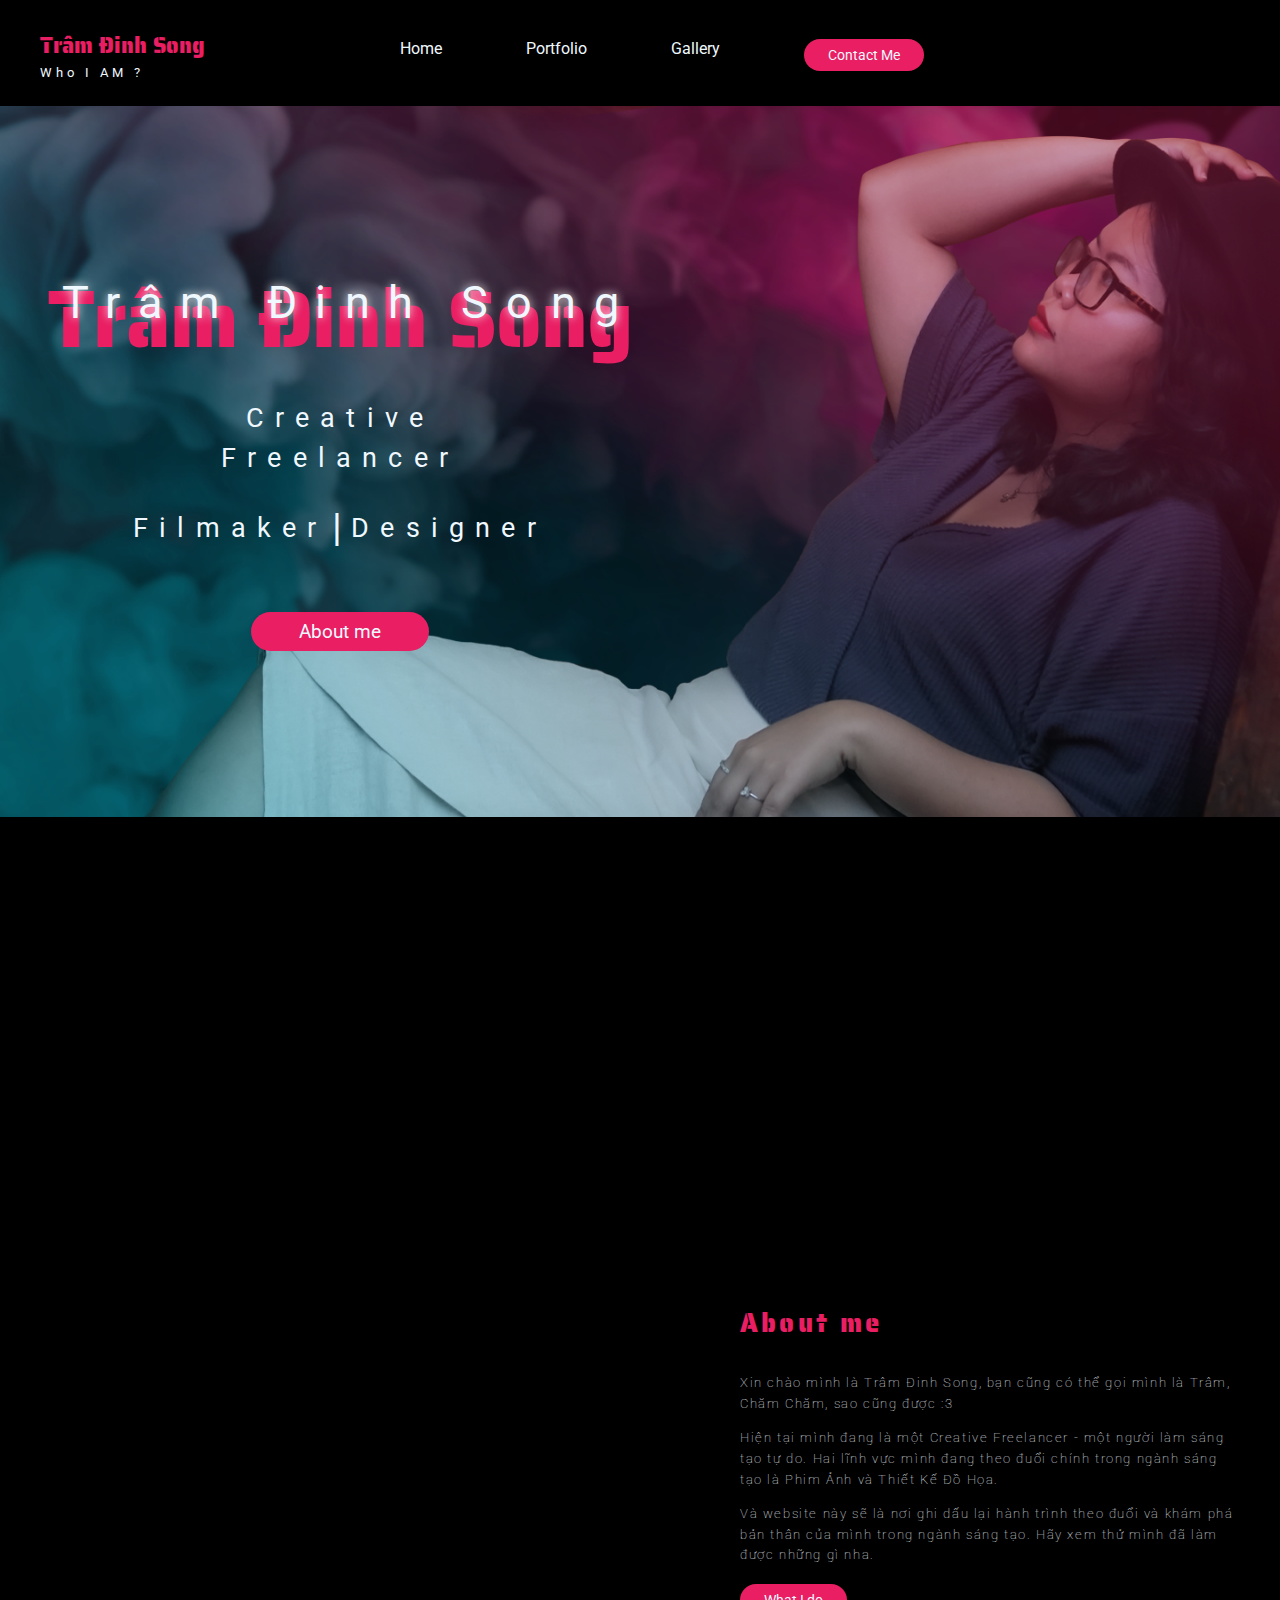
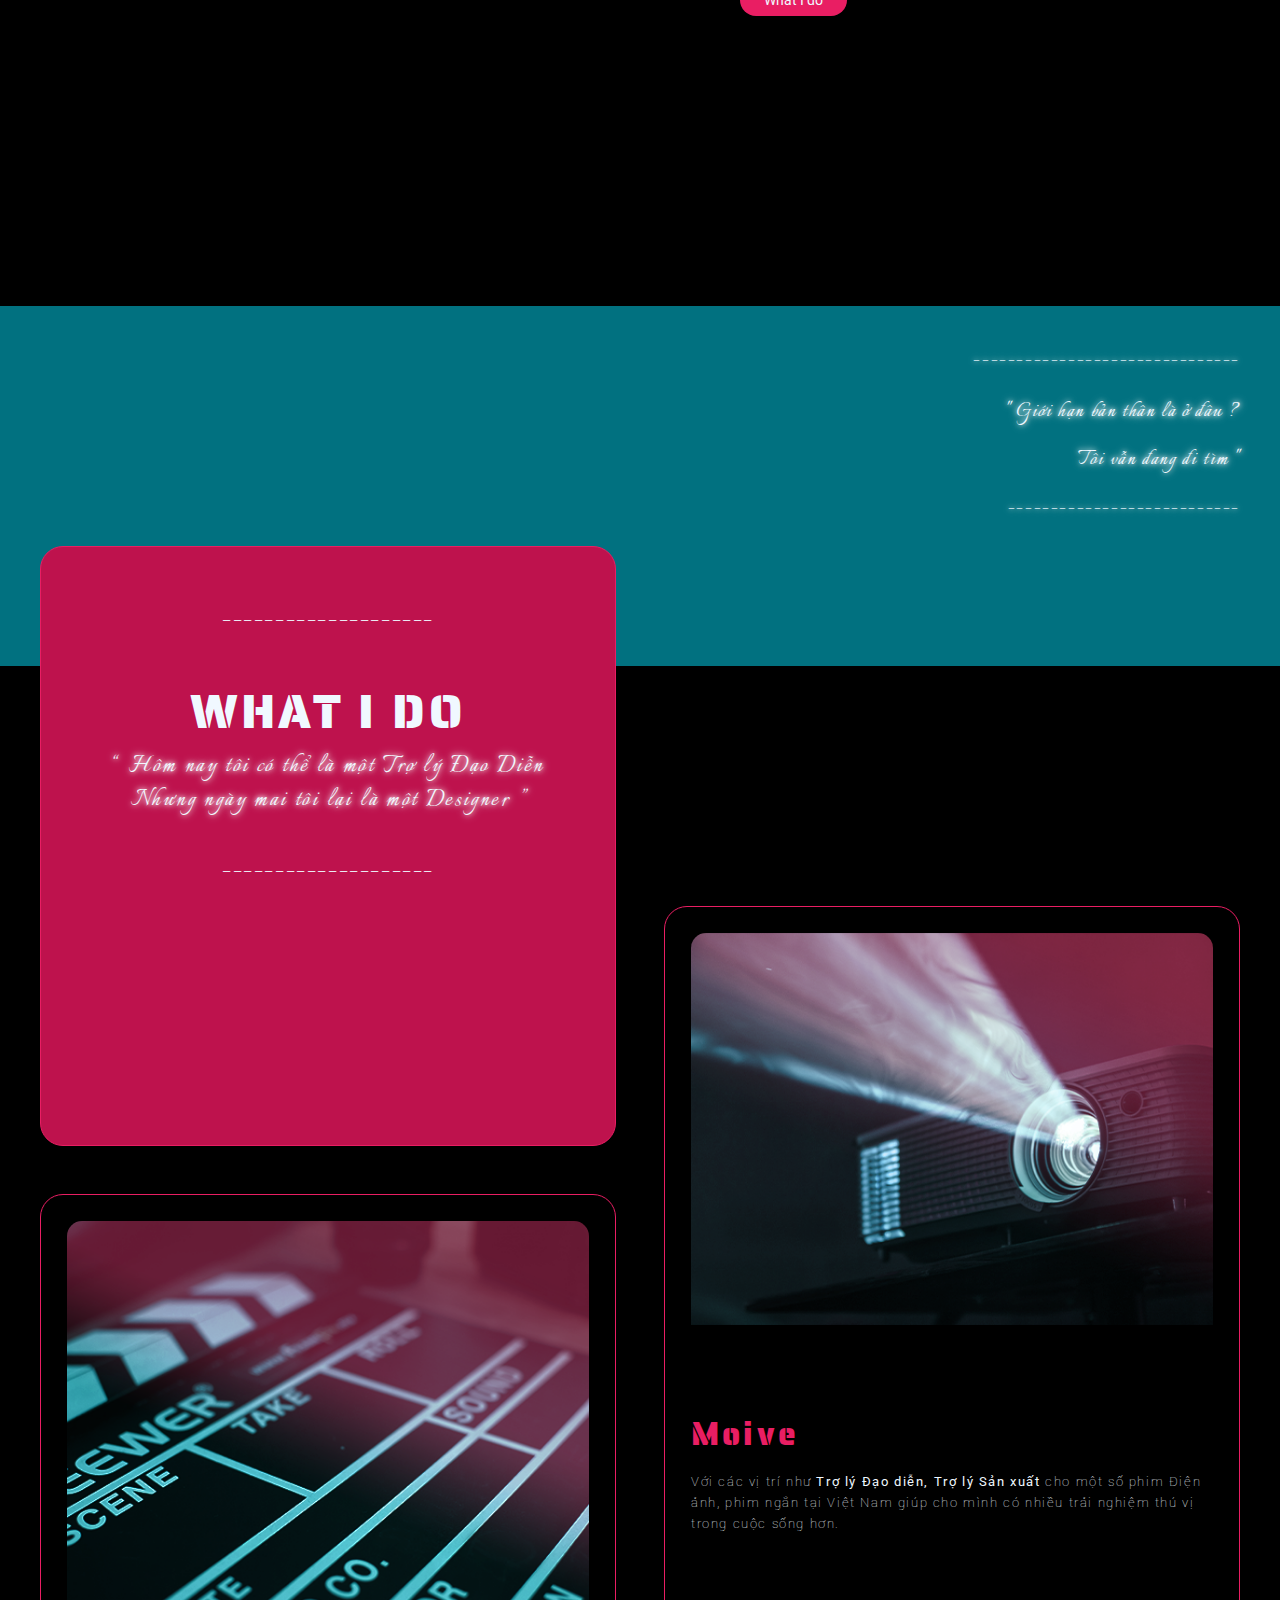
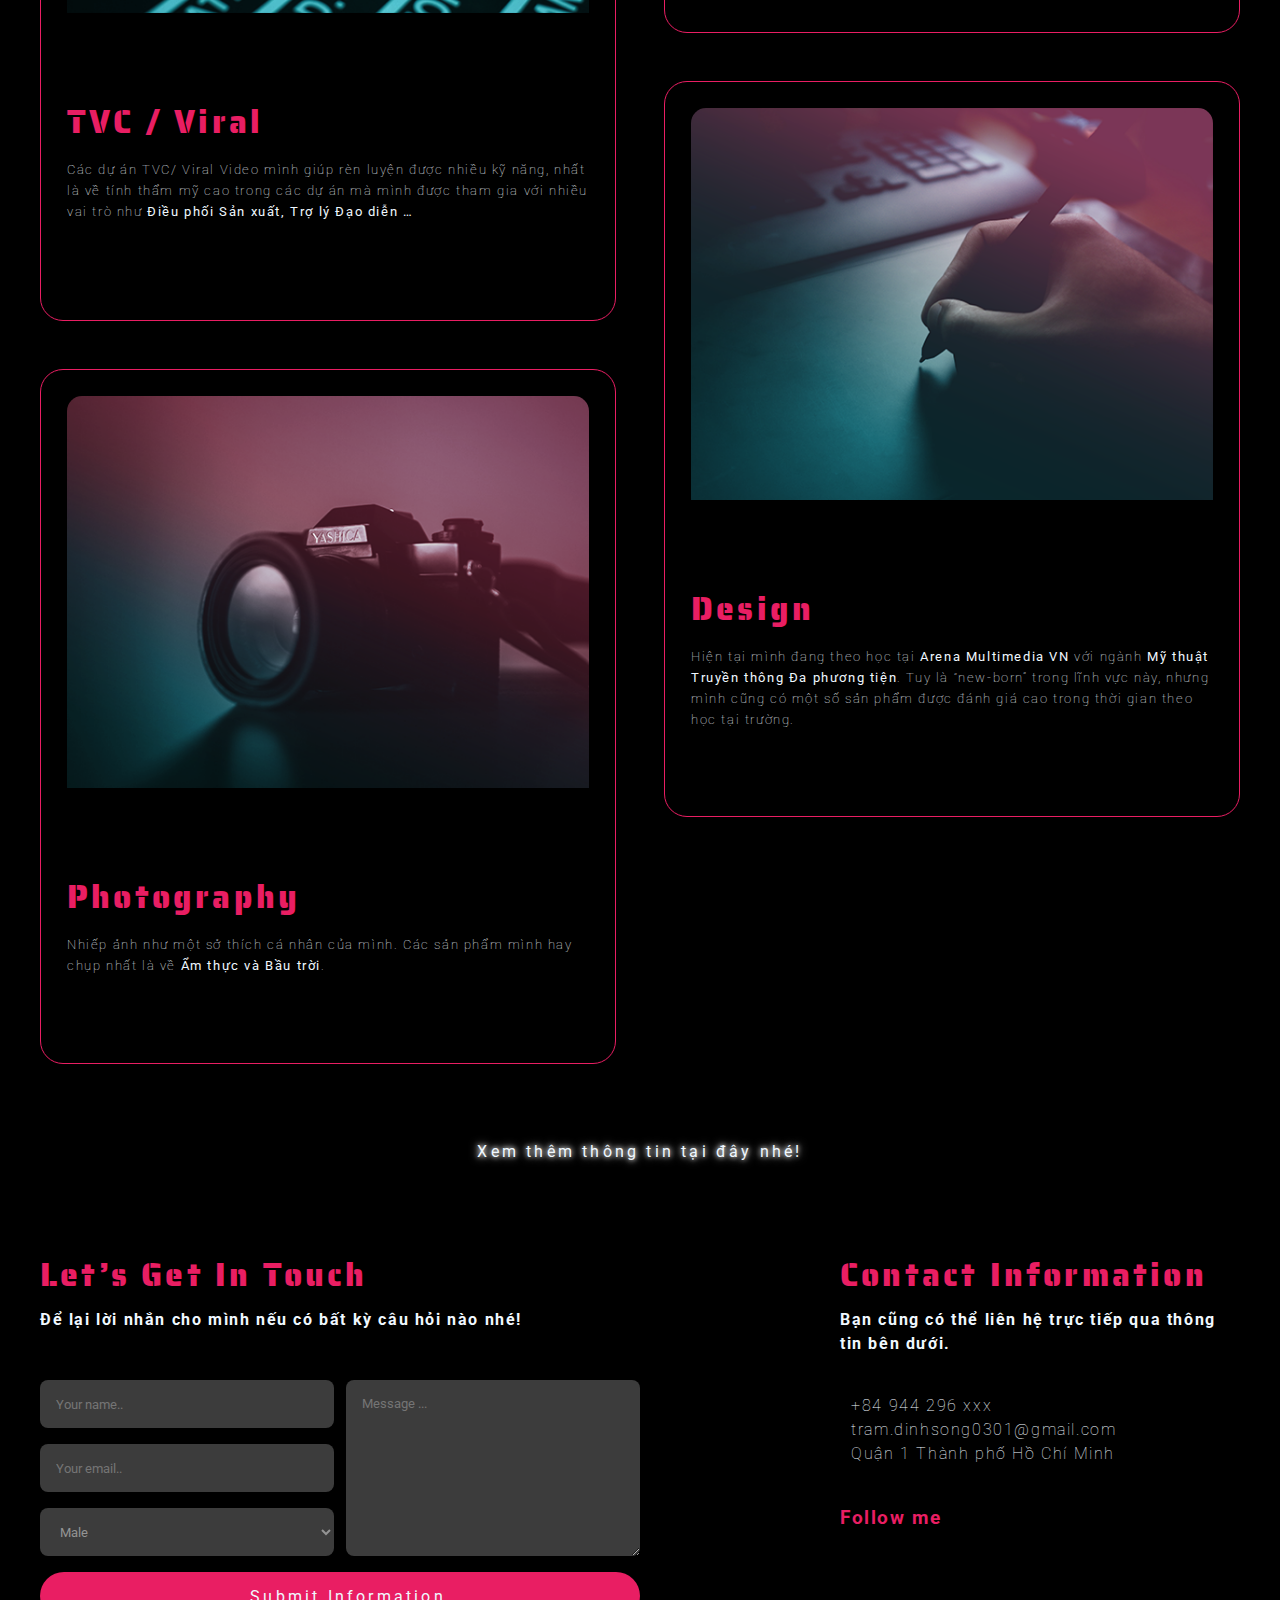
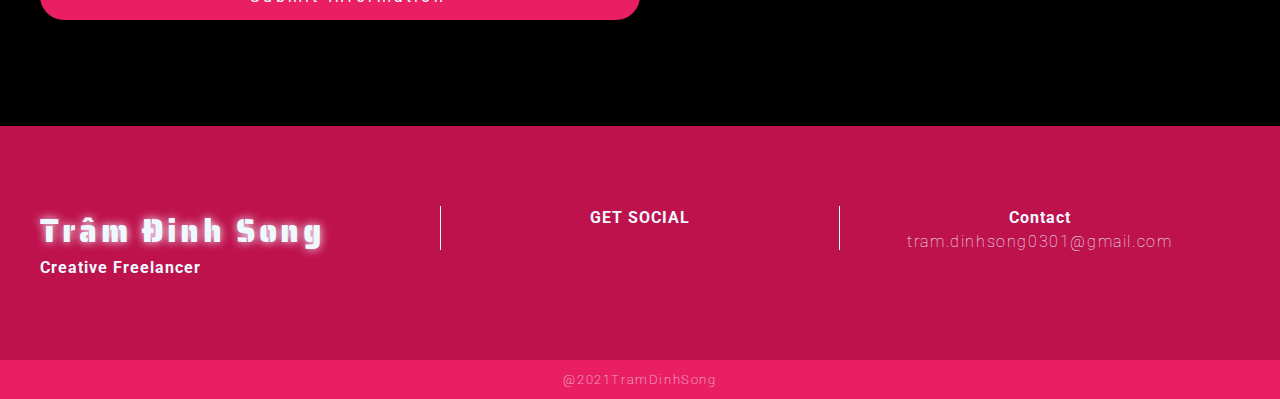
==== index.html @ 4d0afd75 "Add files via upload" ====
<!doctype html>
<html>
<head>
<meta charset="UTF-8">
<title>TDS Trang Chu</title>
</head>
	<meta name="viewport" content="width=device-width, initial-scale=1.0">
	<link rel="stylesheet" href="css/grid.css">
	<link rel="stylesheet" href="css/style.css">

<body>
	<div class="wrapper">
		
		<header class="py-4">
			<div class="container">
				<div class="row mt-2 mb-2">
					
					<div class="col-3 col-sm-6">
						<div class="logo">
							<a href="index.html">
								<span>Trâm Đinh Song</span>
								<p style="font-family:Roboto;">Who I AM ?</p>
							</a>
						</div>
					</div>
					<div class="col-7 col-sm-6 align-s-center text-sm-right">
				
						<nav class="menu" id="myNav">
							<a href="index.html"> Home</a>
							<a href="portfolio.html"> Portfolio</a>
							<a href="gallery.html"> Gallery</a>
							<a class="menu-btn btn-primary" href="#contact">Contact Me</a>
							<span class="close" onClick="closeNav()"><ion-icon name="chevron-up-outline"></ion-icon></span>
						</nav>
							<span class="nav-mobile align-s-star" onClick="openNav()"><ion-icon name="menu-outline"></ion-icon></span>
					</div>
					
					
					<div class="col-2 display-sm-none align-s-center">
						<div class="right-menu text-right text-sm-center">
							<a href="https://www.facebook.com/tramdinhsong/"><ion-icon name="logo-facebook"></ion-icon></a>
							<a href="#"><ion-icon name="logo-instagram"></ion-icon></a>
							<a href="#"><ion-icon name="logo-youtube"></ion-icon></a>
						</div>	
					</div>

					</div>
				</div> 
		</header>
		
		<main>
			<section class="banner">
				<div class="container">
					<div class="row">
						<div class="col-6">
							<div class="banner-title">
							<div class="row justify-center">
								<h1>Trâm Đinh Song</h1>
								<p>Trâm Đinh Song</p>
							</div>
							</div>
							<div class="banner-content mt-8">
								<div class="row justify-center">
								<a href="#">Creative<br>Freelancer</a>
								</div>
								<div class="row justify-center">
									<a href="#">Filmaker</a>&nbsp;<span> | </span> <a href="#">Designer</a>
								</div>
							</div>
							
									<div class="banner-btn">
									<a href="#about" class="btn-outline">About me</a>
									</div>
							
						</div>
						
				</div>
				</div>
			</section>
			
			<section class="about" id="about">
				
				<div class="container">
					<div class="row vh-100 align-center">
						<div class="col-7">
							<div class="avata">
								<img src="images/avata.png" alt="">
						
							</div>
						</div>
						<div class="col-5 align-s-center">
							<div class="about-content">
		
								<h1>
								About me
								</h1>
							
								<p>Xin chào mình là Trâm Đinh Song, bạn cũng có thể gọi mình là Trâm, Chăm Chăm, sao cũng được :3 </p>
								<p>
									Hiện tại mình đang là một Creative Freelancer - một người làm sáng tạo tự do. Hai lĩnh vực mình đang theo đuổi chính trong ngành sáng tạo là Phim Ảnh và Thiết Kế Đồ Họa. </p>
								<p>Và website này sẽ là nơi ghi dấu lại hành trình theo đuổi và khám phá bản thân của mình trong ngành sáng tạo. Hãy xem thử mình đã làm được những gì nha. </p>
							</div>
							<div class="about-btn mt-6">							
								<a href="#whatido" class="btn btn-primary">What I do</a>
							</div>

						</div>
					</div>
				</div>
				

			</section>
			

			
			<section class="process">
				<div class="process-banner bg-secondary display-sm-none">
					<div class="container">	
						
						<div class="process-text align-s-center" id="whatido">
						
						<p>
							<span>-------------------------------</span>
							<br>
							" Giới hạn bản thân là ở đâu ?<br>
							Tôi vẫn đang đi tìm "
							<br>
							<span>---------------------------</span>
						</p>
							
							
						</div>
					</div>
				</div>
				
				<div class="process-content display-sm-none">
					<div class="container">
						<div class="row">
<!--		Cot trai				-->
							<div class="col-6">
								<div class="row mr-6 mt-60">
									<div class="col-12">
										<div class="content-title1">
													
											<p>--------------------</p>
													
											<h1>WHAT I DO</h1>
											
												<span>
														“ Hôm nay tôi có thể là một Trợ lý Đạo Diễn
													<br>
														Nhưng ngày mai tôi lại là một Designer ”
												</span>
											<p>--------------------</p>
															
											
													
												</div>
											
										<div class="content-card">
											<div class="content-img">
												<img src="images/process-tvc.png" alt="">
											</div>
												<div class="content-title mt-20 mb-18">
													<h1>TVC / Viral</h1>
													<p>Các dự án TVC/ Viral Video mình giúp rèn luyện được nhiều kỹ năng, nhất là về tính thẩm mỹ cao trong các dự án mà mình được tham gia với nhiều vai trò như<span style="font-weight: bolder"> Điều phối Sản xuất, Trợ lý Đạo diễn …</span></p>
												</div>
											</div>
									
											<div class="content-card">
											<div class="content-img">
												<img src="images/process-photo.png" alt="">
											</div>
												<div class="content-title mt-20 mb-15">
													<h1>Photography</h1>
												<p>Nhiếp ảnh như một sở thích cá nhân của mình. Các sản phẩm mình hay chụp nhất là về<span style="font-weight: bolder"> Ẩm thực và Bầu trời</span>.</p>
												</div>
											</div>
										</div>
									</div>
								</div>
<!--cot phai-->
							<div class="col-6">
								<div class="row mt-150 ml-6">
									<div class="col-12">
											
										<div class="content-card">
											<div class="content-img">
												<img src="images/process-movie.png" alt="">
											</div>
												<div class="content-title mt-20 mb-18">
													<h1>Moive</h1>
													<p>Với các vị trí như <span style="font-weight: bolder">Trợ lý Đạo diễn, Trợ lý Sản xuất</span> cho một số phim Điện ảnh, phim ngắn tại Việt Nam giúp cho mình có nhiều trải nghiệm thú vị trong cuộc sống hơn.</p>
												</div>
											</div>
									
											<div class="content-card">
											<div class="content-img">
												<img src="images/process-design.png" alt="">
											</div>
												<div class="content-title mt-20 mb-15">
													<h1>Design</h1>
													<p>Hiện tại mình đang theo học tại <span style="font-weight: bolder">Arena Multimedia VN</span> với ngành<span style="font-weight: bolder"> Mỹ thuật Truyền thông Đa phương tiện</span>. Tuy là “new-born” trong lĩnh vực này, nhưng mình cũng có một số sản phẩm được đánh giá cao trong thời gian theo học tại trường.</p>
												</div>
											</div>
										</div>
									</div>
								</div>	
							
						<div class="col-12">
							<div class="process-footer">
				<center>
				<a href="portfolio.html">
					<ion-icon name="chevron-forward-outline"></ion-icon><ion-icon name="chevron-forward-outline"></ion-icon><ion-icon name="chevron-forward-outline"></ion-icon>  Xem thêm thông tin tại đây nhé! <ion-icon name="chevron-back-outline"></ion-icon><ion-icon name="chevron-back-outline"></ion-icon><ion-icon name="chevron-back-outline"></ion-icon> 
				</a>
				</center>
				</div>	
						</div>

							</div>
						</div>
					</div>
				
<!--			Process Mobile	-->
				
				<div class="process-banner bg-secondary display-sm-block display-none">
					<div class="container">	
						
						<div class="process-text" id="whatido">
						
						<p>
							------------------------------------
							</p>
						<p>
							" Giới hạn bản thân là ở đâu ?<br>
							Tôi vẫn đang đi tìm "
						</p>

							<p>
							---------------------------
						</p>
							
							
						</div>
					</div>
				</div>
				
				<div class="process-content display-sm-block display-none">
					<div class="container">
						<div class="row">

							
								<div class="row mt-60">
									<div class="col-12">
										<div class="content-title1">
													
											<p>-------------</p>
													
											<h1>WHAT I DO</h1>
											<br>
												<span>
														“Hôm nay tôi có thể là một Trợ lý Đạo Diễn
													<br>
														Nhưng ngày mai lại là một Designer”
												</span>
											
											<p>-------------</p>
															
											
													
												</div>
										
										<div class="content-card">
											<div class="content-img">
												<img src="images/process-movie.png" alt="">
											</div>
												<div class="content-title mt-20 mb-18">
													<h1>Moive</h1>
													<p>Với các vị trí như <span style="font-weight: bolder">Trợ lý Đạo diễn, Trợ lý Sản xuất</span> cho một số phim Điện ảnh, phim ngắn tại Việt Nam giúp cho mình có nhiều trải nghiệm thú vị trong cuộc sống hơn.</p>
												</div>
											</div>	
										
										<div class="content-card">
											<div class="content-img">
												<img src="images/process-tvc.png" alt="">
											</div>
												<div class="content-title mt-20 mb-18">
													<h1>TVC / Viral</h1>
													<p>Các dự án TVC/ Viral Video mình giúp rèn luyện được nhiều kỹ năng, nhất là về tính thẩm mỹ cao trong các dự án mà mình được tham gia với nhiều vai trò như<span style="font-weight: bolder"> Điều phối Sản xuất, Trợ lý Đạo diễn …</span></p>
												</div>
											</div>
										
											<div class="content-card">
											<div class="content-img">
												<img src="images/process-design.png" alt="">
											</div>
												<div class="content-title mt-20 mb-15">
													<h1>Design</h1>
													<p>Hiện tại mình đang theo học tại <span style="font-weight: bolder">Arena Multimedia VN</span> với ngành<span style="font-weight: bolder"> Mỹ thuật Truyền thông Đa phương tiện</span>. Tuy là “new-born” trong lĩnh vực này, nhưng mình cũng có một số sản phẩm được đánh giá cao trong thời gian theo học tại trường.</p>
												</div>
											</div>
											<div class="content-card">
											<div class="content-img">
												<img src="images/process-photo.png" alt="">
											</div>
												<div class="content-title mt-20 mb-15">
													<h1>Photography</h1>
												<p>Nhiếp ảnh như một sở thích cá nhân của mình. Các sản phẩm mình hay chụp nhất là về<span style="font-weight: bolder"> Ẩm thực và Bầu trời</span>.</p>
												</div>
											</div>
								
										</div>
									</div>

						
							<div class="process-footer">
				<center>
				<a href="#">
					<ion-icon name="chevron-forward-outline"></ion-icon><ion-icon name="chevron-forward-outline"></ion-icon><ion-icon name="chevron-forward-outline"></ion-icon>  Xem thêm thông tin tại đây nhé! <ion-icon name="chevron-back-outline"></ion-icon><ion-icon name="chevron-back-outline"></ion-icon><ion-icon name="chevron-back-outline"></ion-icon> 
				</a>
				</center>
				</div>	
		

							</div>
						</div>
					</div>				
<!--		Wrap Process Mobile	-->
			
			</section>
			
			<section class="contact" id="contact">
				<div class="container">
					<div class="row display-sm-none justify-beetween">
					
			
						<div class="col-6">
							<div class="contact-title">
								<h1> Let’s Get In Touch </h1>
								<h2> Để lại lời nhắn cho mình nếu có bất kỳ câu hỏi nào nhé! </h2>
							</div>

						<div class="contact-form">
							 <form action="/action_page.php">
							<div class="row">
    						<div class="col-6">
								<input type="text" id="fname" name="fullname" placeholder="Your name..">


								<input type="text" id="email" name="email" placeholder="Your email..">


								<select id="sex" name="sex">
								  <option value="male">Male</option>
								  <option value="female">Female</option>								</select>
							</div>
							<div class="col-6">

								<textarea id="subject" name="subject" placeholder="Message ..."></textarea>

							</div>
							<input type="submit" value="Submit Information">
								</div>
								
							  </form>
						</div>
						</div>

						<div class="col-4 align-top">
							<div class="contact-info display-sm-none">
								<h1>Contact Information</h1>
								<h2>Bạn cũng có thể liên hệ trực tiếp qua thông tin bên dưới. </h2>
								<br><br>
								
								<p>
								<ion-icon name="call-outline"></ion-icon> &nbsp;&nbsp;+84 944 296 xxx
								<br>
								<ion-icon name="mail-outline"></ion-icon> &nbsp;&nbsp;tram.dinhsong0301@gmail.com
								<br>
								<ion-icon name="home-outline"></ion-icon> &nbsp;&nbsp;Quận 1 Thành phố Hồ Chí Minh
								</p>
								
								<br><br>
								<h3>Follow me</h3>
								<div class="contact-icon">
										<a href="#"><ion-icon name="logo-facebook"></ion-icon></a>
										<a href="#"><ion-icon name="logo-instagram"></ion-icon></a>
										<a href="#"><ion-icon name="logo-youtube"></ion-icon></a>
								</div>
								
							</div>
						</div>
					
				</div>
					
<!--			mobile		-->
					<div class="row align-center display-sm-block display-none">
						<div class="row justify-beetween">

						<div class="col-6">
							<div class="contact-title mb-8">
								<h1> Let’s Get In Touch </h1>
								<h2> Nếu bạn có bất kỳ câu hỏi đừng ngần ngại để lại lời nhắn cho mình nhé ! </h2>
							</div>
							
						<div class="contact-form">
							 <form action="/action_page.php">
							<div class="row">
    					
								<input type="text" id="fname" name="fullname" placeholder="Your name..">


								<input type="text" id="email" name="email" placeholder="Your email..">


								<select id="sex" name="sex">
								  <option value="male">Male</option>
								  <option value="female">Female</option>								</select>
							
							

								<textarea id="subject" name="subject" placeholder="Message ..."></textarea>

							
							<input type="submit" value="Submit Information">
								</div>
								
							  </form>
						</div>
						</div>
					</div>
				</div>
<!--wrap contact mobile-->
				</div>
					
			</section>			
		</main>
		
		<footer class="display-sm-none">
			<div class="container">
				<div class="row">
					<div class="col-4 pt-20 pb-20">
						<div class="footer-left">
						<h1 style="color:aliceblue"> Trâm Đinh Song </h1>
						
						<h2> Creative Freelancer </h2>
					</div>
					</div>
					
					<div class="col-4 pt-20 pb-20">			
						<div class="footer-middle">
						<center>
							<h2> GET SOCIAL </h2>
							<p>
							<a href="#"><ion-icon name="logo-facebook"></ion-icon></a>
							<a href="#"><ion-icon name="logo-instagram"></ion-icon></a>
							<a href="#"><ion-icon name="logo-youtube"></ion-icon></a>
							</p>
						
						</center>
						</div>
					</div>
					
						<div class="col-4 pt-20 pb-20">			
						<div class="footer-right">
						<center>
						<h2> Contact </h2>
							<p> tram.dinhsong0301@gmail.com</p>
						</center>
						</div>
					</div>
					
				</div>
			</div>
			
				<div class="footer-bottom bg-primary text-center">
						<p>@2021TramDinhSong</p>
				</div>
				
		</footer>
		
<!--		Mobile-->
			<footer class="display-sm-block display-none">
			<div class="container">
				<div class="row align-center">
					<div class="col-4">
						<div class="footer-top">
						<h1 style="color:aliceblue"> Trâm Đinh Song </h1>
						
						<h2> Creative Freelancer </h2>
							<br>
						<p>
								<ion-icon name="call-outline"></ion-icon> &nbsp;&nbsp;+84 944 296 xxx
								<br>
								<ion-icon name="mail-outline"></ion-icon> &nbsp;&nbsp;tram.dinhsong0301@gmail.com
								<br>
								<ion-icon name="home-outline"></ion-icon> &nbsp;&nbsp;Quận 1 Thành phố Hồ Chí Minh
								
							</p>	
								<br>
								<h3>Follow me</h3>
								<div class="contact-icon">
										<a href="https://www.facebook.com/tramdinhsong/"><ion-icon name="logo-facebook"></ion-icon></a>
									<a href="https://www.facebook.com/tramdinhsong/"><ion-icon name="logo-instagram"></ion-icon></a>
									<a href="https://www.facebook.com/tramdinhsong/"><ion-icon name="logo-youtube"></ion-icon></a>
								</div>
					</div>
					</div>
				
				</div>
				</div>
				<div class="footer-bottom mt-2 bg-primary text-center">
						<p>@2021TramDinhSong</p>
				</div>
		</footer>

	</div>
	<script type="module" src="https://unpkg.com/ionicons@5.5.2/dist/ionicons/ionicons.esm.js"></script>
<script nomodule src="https://unpkg.com/ionicons@5.5.2/dist/ionicons/ionicons.js"></script>
	<script>
/* Open */
function openNav() {
  document.getElementById("myNav").style.height = "100vh";
}

/* Close */
function closeNav() {
  document.getElementById("myNav").style.height = "0%";
}	
	</script>
	</body>
</html>
---- css/grid.css ----
@charset "UTF-8";
/* CSS Document */

@import url('https://fonts.googleapis.com/css2?family=Big+Shoulders+Stencil+Text:wght@100;200;300;400;500;600;700&family=Jura:wght@300;400;500;600;700&family=Carattere&family=Italianno&family=Roboto:ital,wght@0,100;0,300;0,400;1,100;1,300;1,400&family=Saira+Stencil+One&display=swap');

*{
	margin: 0;
	padding: 0;
	box-sizing: border-box;
	
}
body
{
	font-family: 'Roboto', cursive;
	background:rgba(0,0,0,1.00);
	
}

.container-fluid
{
	width: 100%;
	padding: 0 30px;
	
}

.container
{
	max-width:1200px;
	margin: 0 auto;
}
.row
{
	display: flex;
	flex-wrap: wrap;
	
}

h1
{
	font-family: 'Saira Stencil One', cursive;
	color: #E91E63;
	letter-spacing: 0.2rem;
	font-weight: normal;
}
p 
{

	line-height: 150%;
	font-family: 'Roboto', cursive;
	color: aliceblue;
	letter-spacing: 0.1rem;
	
}
h2
{
	color:aliceblue;
	font-size: 1rem;
	letter-spacing: 1px;
	line-height: 150%;
	font-weight:bolder;
}
h3
{
	line-height: 150%;
	font-family: 'Roboto', cursive;
	color:#E91E63;
	letter-spacing: 0.1rem;
}
.subtitle
{
	font-size: 1.333rem !important;
}
.caption
{
	font-size: 0.75rem !important;
}
.bg-primary{
	background: #e91e63;
}
.bg-secondary{
	background: #017180;
}
.bg-success{
	background: #57dcbe;
}
.bg-warning{
	background:#9c2780;
}
.bg-error{
	background: #c21858;
}
.text-primary{
	color: #e91e63;
}
.text-center
{
	text-align: center;
}

.text-right
{
	text-align: right;
}
.text-left
{
	text-align: left;
}
.menu-btn
{
	padding: 8px 24px;
	text-decoration: none;
	border-radius: 20px;
}
.btn
{
	padding: 8px 24px;
	text-decoration: none;
	border-radius: 20px;
}
.btn-primary
{
	background:#e91e63;
	font-size: 14px;
	color:aliceblue;
	
}
.btn-secondary
{
	background: #ff2e6a;
	font-size: 14px;
	color: white;
	
}
.btn-white
{
	background: white;
	font-size: 14px;
	color: #1e266d;
	box-shadow: 1px 1px 2px 0px rgba(0,0,0,0.5)
}
.btn-outline
{
	color: aliceblue;
	background: #E91E63;
	border-radius: 50px;
	font-size: 1.2rem;
	padding: 0.5rem 3rem 0.5rem 3rem;
	
}
.label
{
	padding: 12px 24px;
	font-weight: bold;
}
.bg-label-1
{
	background-color: #4760ff;
}
.bg-label-2
{
	background: #f9f3fe;
	color: #fd5285;
}
.col-1
{
	width: 8.33%;
}

.col-2
{
	width: 16.66%;
}

.col-3
{
	width: 25%;
}

.col-4
{
	width: 33.33%;
}

.col-5
{
	width: 41.66%;
}

.col-6
{
	width: 50%;
}

.col-7
{
	width: 58.33%;
}

.col-8
{
	width: 66.66%;
}

.col-9
{
	width: 75%;
}

.col-10
{
	width: 83.33%;
}

.col-11
{
	width: 91.66%;
}

.col-12
{
	width: 100%;
}
.vh-100
{
	height: 100vh;
}
.justify-beetween
{
	justify-content: space-between;
}
.justify-center
{
	justify-content: center;
}
.justify-right
{
	justify-content: space-around;
}
.align-s-center
{
	align-self: center;
}
.align-s-bot
{
	align-self: flex-end;
}
.align-s-top
{
	align-self: flex-start;
}
.align-center
{
	align-items: center;
}
.align-bot
{
	align-items: flex-end;
}
.align-top
{
	align-items: flex-start;
}
.p-1{
	padding: 4px;
}
.pt-1{
	padding-top:4px;
}
.pt-20
{
	padding-top: 80px;
}
.pt-50
{
	padding-top: 200px;
}
.pb-1{
	padding-bottom: 4px;
}
.pb-4{
	padding-bottom: 16px;
}
.pb-20{
	padding-bottom: 80px;
}
.pl-1{
	padding-left: 4px;
}
.pl-5
{
	padding-left: 20px;
}
.pr-1{
	padding-right: 4px;
}
.pr-8{
	padding-right: 24px;
}
.px-1{
	padding: 0 4px;
}
.py-1{
	padding: 4px 0;
}
.p-2{
	padding: 8px;
}
.p-8
{
	padding: 32px;
}
.px-4{
	padding: 0 16px;
}
.px-10{
	padding: 0 40px;
}
.py-4{
	padding: 16px 0;
}
.py-10
{
	padding: 40px 0;
}
/*margin*/
.m-1{
	margin: 4px;
}
.mt-1{
	margin-top:4px;
}
.mt-6
{
	margin-top: 24px;
}
.mt-8
{
	margin-top: 32px;
}
.mt-10
{
	margin-top: 40px;
}
.mt-15
{
	margin-top: 60px;
}
.mt-20
{
	margin-top: 80px;
}
.mt-40
{
	margin-top: 140px;
}
.mt-50
{
	margin-top: 200px;
}
.mt-60
{
	margin-top: 240px;
}
.mt-70
{
	margin-top: 280px;
}
.mt-80
{
	margin-top: 320px;
}
.mt-100
{
	margin-top: 400px;
}
.mt-150
{
	margin-top: 600px;
}
.mb-1{
	margin-bottom: 4px;
}
.mb-2{
		margin-bottom: 8px;
}

.mb-8
{
	margin-bottom: 32px;
}
.mb-15
{
	margin-bottom: 60px;
}
.mb-18
{
	margin-bottom: 72px;
}
.mb-22
{
	margin-bottom: 88px;
}
.ml-1{
	margin-left: 4px;
}
.ml-10
{
	margin-left: 40px;
}
.ml-5
{
	margin-left: 20px;
}
.ml-6
{
	margin-left: 24px;
}
.ml-3
{
	margin-left: 12px;
}
.mr-1{
	margin-right: 4px;
}
.mr-6
{
	margin-right: 24px;
}
.mx-1{
	margin: 0 4px;
}
.my-1{
	margin: 4px 0;
}
.mx-auto{
	margin: 0 auto;
}
.mt-2
{
	margin-top: 12px;
}
.mt-3
{
	margin-top: 16px;
}
.nav-mobile
{
	display: none;
}
.display-sm-block
{
	display: block;
}
.display-none
{
	display: none;
}
/*Mobile*/
@media screen and (max-width:415px)
{
	.col-1,.col-2,.col-3,.col-4,.col-5,.col-6,.col-7,.col-8,.col-9,.col-9,.col-10,.col-11,.col-12
	{
		width: 100%;
	}
}
@media screen and (max-width:415px)
{
	.container
	{
		padding: 0 30px 0 30px;
	}
	.display-sm-none
	{
		display: none;
	}
	.display-sm-block
	{
		display: block;
	}
	.text-sm-center
	{
		text-align: center !important;
	}
	.text-sm-right
	{
		text-align: right !important;
	}
	
	.col-sm-1
	{
		width: 8.33% !important;
	}

	.col-sm-2
	{
		width: 16.66%!important;
	}

	.col-sm-3
	{
		width: 25%!important;
	}

	.col-sm-4
	{
		width: 33.33%!important;
	}

	.col-sm-5
	{
		width: 41.66%!important;
	}

	.col-sm-6
	{
		width: 50%!important;
	}

	.col-sm-7
	{
		width: 58.33%!important;
	}

	.col-sm-8
	{
		width: 66.66%!important;
	}

	.col-sm-9
	{
		width: 75%!important;
	}

	.col-sm-10
	{
		width: 83.33%!important;
	}

	.col-sm-11
	{
		width: 91.66%!important;
	}

	.col-sm-12
	{
		width: 100%!important;
	}
	.btn-outline
{
	color: aliceblue;
	background: #E91E63;
	border-radius: 50px;
	font-size: 0.5rem;
	padding: 0.3rem 1rem 0.3rem 1rem;
	
	
}
	
}
---- css/style.css ----
@charset "UTF-8";
/* CSS Document */
header
{
	width: 100%;
}
.logo span
{
	font-family: 'Saira Stencil One', cursive;
	font-size: 1.4rem;
	color: #E91E63;
	
}
.logo p
{
	font-size:0.8rem;
	letter-spacing: 0.25rem;
}
.logo a
{
	text-decoration: none;
}
.menu
{
	display: flex;
	flex-wrap: wrap;
}
.menu a
{
	color: aliceblue;
	margin: 0 1.5rem;
	text-decoration: none;
	margin-left: 60px;
}

.menu a:hover
{
	color: #E91E63;
}

.menu-btn:hover 
{
	background-color:#BE124D;
	color: aliceblue !important;
}
.right-menu a {
	
	padding: 10px;
 	text-decoration: none;
	color: aliceblue;
	font-size: 1.3rem;
}
.right-menu a:hover {
	
	color: #E91E63;
}
.banner
{

	background: url("../images/banner1440.png") no-repeat;
	height: 100vh;
	background-size: 100%;
}

.banner-title h1
{
	font-size: 5rem;
	position: absolute;
	letter-spacing: -0.05rem;
}
.banner-title p
{
	color: aliceblue;
	font-size:2.8rem;
	position: relative;
	letter-spacing: 1.15rem;
	padding-top: 0.8rem;
	padding-left: 1.2rem;
	text-shadow: 0 0 10px #FFF, 9px 9px 20px rgba(255,255,255,0);
}
.banner-title
{
	margin-top: 25%;
}

.banner-content a
{
	color: aliceblue;
	font-size:1.7rem;
	padding-top: 5%;
	letter-spacing: 0.7rem;
	text-align: center;
	line-height: 2.5rem;
	text-decoration: none
}
.banner-content a:hover{
	text-shadow:0 0 10px #FFF, 9px 9px 20px rgba(255,255,255,0);
}
.banner-content span
{
	color: aliceblue;
	font-size:2.5rem;
	padding-top: 5%;
	letter-spacing: 0.6rem;
	text-align: center;
	line-height: 2.5rem;
}
.banner-btn
{
	margin-top: 12%;
	text-align: center;
}
.banner-btn a
{
	text-decoration: none;
}
.banner-btn a:hover
{
	background-color:#BE124D;
}
/*banner portfolio*/
.bannerport
{
	background: url("../images/banner-con1440.png") no-repeat;
	height: 100vh;
	background-size: 100%;
}
.bannerport-title h1
{
	font-size: 5rem;
	position: absolute;
	letter-spacing: -0.05rem;
}
.bannerport-title p
{
	color: aliceblue;
	font-size:2.8rem;
	position: relative;
	letter-spacing: 1rem;
	padding-top: 0.8rem;
	padding-left: 1.1rem;
	text-shadow: 0 0 10px #FFF, 9px 9px 20px rgba(255,255,255,0);
}
.bannerport-title
{
	margin-top: 30%;
	

}
.about
{
	display: flex;
	flex-wrap: wrap;
}
.about-content h1
{
	font-size: 1.6rem;
	color: #E91E63;
	margin-bottom: 30px;
}
.about p
{
	font-weight: lighter;
	font-size: 13px;
	letter-spacing: 0.1rem;
	margin-bottom: 0.83rem;
	line-height: 1.3rem;
}
.about img
{
	width: 90%;
}
.about-btn a:hover
{
	background-color: #BE124D;
}
/*portfolio*/

.gallery-img img
{
	width: 100%;
	border-radius: 10px;
	
}
.gallery-card
{
	margin: 15px 20px 15px 0;
}
.gallery
{
	margin-top: 10%;
}
.gallery h1
{
	margin-bottom: 5%;
}
.gallery p
{
	margin-top: 3%;
	font-size: 1rem;
	color: #E91E63;
}
.service
{
	margin-top: 10%;
	
}
.service-img img
{
	width: 100%;
	border-radius: 10px 10px 0 0;
	margin-bottom: 3rem;
}
.service-card
{
	background-color:none;
	margin: 15px 20px 15px 0;
	border-radius: 15px;
	border: 1px solid #E91E63;
	padding: 1rem 1rem 3rem 1rem;
}
.service p
{
	
	font-weight: lighter;
	font-size: 16px;
	letter-spacing: 0.1rem;
	margin-top: 0.5rem;
}
.process-footer
{
	padding-top: 30px;
	letter-spacing: 0.2rem;
	
}
.process-footer a
{
	text-decoration: none;
	color: aliceblue;
	text-shadow: 0 0 5px #FFF, 0 0 10px #FFF, 9px 9px 20px rgba(255,255,255,0);
}

.process-footer a:hover
{
	text-shadow: none;
}
.process-banner
{
	height: 40%;
	width: 100%;
	position: absolute;
}
.process-text p 
{
	text-align: right;
	font-size: 24px;
	font-weight: 100;
	font-family:'Italianno', cursive;
	text-shadow: 0 0 5px #FFF, 0 0 10px #FFF, 9px 9px 20px rgba(255,255,255,0);
	line-height: 3rem !important;
	letter-spacing: 0.1rem;
	padding-top: 30px;
	
}
.process-text span
{
	font-weight: lighter;
	font-family: 'Roboto', cursive;
}
.process-content
{
	position: relative;
}
	

.content
{
	width: 100%;
	height: 70%;
	background-color:#E91E63;
}
.content-card
{
	padding:4.5%;
	border-radius: 23px;
	border: 1px solid #E91E63;
	margin-bottom: 3rem;
}
.content-title1
{
	height:600px; 
	background-color:#BE124D; 
	text-align: center; 
	padding-top: 30%;
	padding: 3.2%;
	border-radius: 23px;
	border: 1px solid #E91E63;
	margin-bottom: 3rem;
	
}
.content-title1 h1
{
	color: aliceblue;
	font-size: 3rem;
}
.content-title1 span
{
	font-family: 'Italianno', cursive; 
	font-size: 1.7rem; 
	line-height: -0.5rem; 
	color:aliceblue;
	letter-spacing: 0.15rem;
	text-shadow: 0 0 5px #FFF, 0 0 10px #FFF, 9px 9px 20px rgba(255,255,255,0);

}
.content-title1 p
{
	padding: 30px 0 30px 0;
	font-size: 2rem;
	font-weight: lighter;
}
.content-img img
{
	
	border-radius: 15px 15px 0 0;
	width: 100%;
}
.contact
{
	margin-top: 7%;
	margin-bottom: 7%;
}
.contact-title
{
	margin-bottom: 3rem;
}
.content-title p
{
	font-weight: lighter;
	font-size: 13px;
	letter-spacing: 0.1rem;
	margin-top: 0.83rem;
	line-height: 1.3rem;
}
.contact h1
{
	font-size: 2rem;
	margin-bottom: 0.5rem;
}
.contact h2
{
	letter-spacing: 0.1rem;
}
.contact-form td
{
	vertical-align: top;
}
.contact-form input,select
{
	width: 98%;
	height: 3rem;
	border:none;
	background-color:rgba(151,151,151,0.40);
	font-size: 0.8rem;
	border-radius: 0.5rem;
	padding-left: 1rem;
	color: #949494;
	font-family: 'Roboto', cursive;
	margin-bottom: 1rem;
}



.contact-form textarea
{
	width:98%;
	height: 11rem;
	border:none;
	background-color: rgba(151,151,151,0.40);
	font-size: 0.8rem;
	float: right;
	padding-left: 1rem;
	padding-top: 1rem;
	border-radius: 0.5rem;
	font-family: 'Roboto', cursive;
	
}
.contact-form input[type=submit] 
{
  	width: 100%;
	height: 3rem;
  	background-color:#E91E63;
  	color:aliceblue;
  	border: none;
  	border-radius: 150px;
 	cursor: pointer;
	font-size: 1rem;
	letter-spacing: 0.2rem;
}


input[type=submit]:hover 
{
  background-color: #BE124D;
}

.contact-info a {
	padding: 30px 10px 0 0;
 	text-decoration: none;
	color: aliceblue;
	font-size: 1.2rem;
}
.contact-info a:hover {
	
	color: #E91E63;
}
.contact-info p
{
	font-weight: lighter;
}
.contact-icon
{
	margin-top: 7px;
}
footer
{
	background-color: #BE124D;
	color: aliceblue;
}
.footer-left h1
{
	text-shadow: 0 0 10px aliceblue;
}
.footer-middle
{
	border-right: 0.5px solid aliceblue;
	border-left: 0.5px solid aliceblue;
}
.footer-middle a
{
 	text-decoration: none;
	color: aliceblue;
	font-size: 1rem;
}
.footer-middle p
{
	padding: 10px;
}
.footer-middle a:hover {
	
	opacity: 50%;
}
.footer-right p
{
	font-weight: lighter;
}
.footer-bottom p
{
	font-weight: lighter;
	padding: 10px 0 10px 0;
	font-size: 0.8rem;
}

/*Mobile*/

@media screen and (max-width:415px)
{
	.menu
	{
/*		display:none;*/
/*		display: block;*/
		flex-direction: column;
		justify-content: center;
		align-items: center;
		position: fixed;
		height: 100vh;
		background:rgba(27,27,27,0.90);
		width: 100%;
		left:0;
		top:0;
		overflow: hidden;
		transition: all 1s;
		color:aliceblue;
		z-index:2000;
	}
	.menu a
	{
		color:aliceblue;
		margin: 24px;
		font-size: all 1s;
	}
	.nav-mobile
	{
		display:block !important;
		cursor: pointer;
		color: #E91E63;
	}
	.nav-mobile ion-icon
	{
		font-size: 2rem;
	}
	.close
	{
		display: block;
		position: absolute;
		z-index: 2000;
		color:aliceblue;
		font-size:32px;
		top:50px;
		right:50px;
		cursor: pointer;
	}
	.logo span
	{
		font-size: 1.2rem;
	}
	.logo p
	{
		
	}
	.banner
{

	background: url("../images/banner-RD.png") no-repeat;
	background-size: 100%;
	height: 275px;
}
	.banner-title h1
{
	font-size: 1.5rem;
	position: absolute;
	letter-spacing: 0.05rem;
	
}
	.banner-title p
{
	color: aliceblue;
	font-size:14px;
	position: relative;
	letter-spacing: 0.35rem;
	padding-top: 0.2rem;
	text-shadow: 1 1 3rem aliceblue;
	padding-left: 10px !important;
}
	.banner-title
	{
		margin-top: 15%;
		width: 60%;
	}
	
		.bannerport
{

	background: url("../images/banner-conRD.png") no-repeat;
	background-size: 100%;
	height: 275px;
}
	.bannerport-title h1
{
	font-size: 1.4rem;
	position: absolute;
	letter-spacing: 0.05rem;
	text-align: center;
	
}
	.bannerport-title p
{
	color: aliceblue;
	font-size:0.8rem;
	position: relative;
	letter-spacing: 0.35rem;
	padding-top: 0.2rem;
	padding-left: 0.35rem;
	text-shadow: 1 1 3rem aliceblue;
	text-align: center;
}
	.bannerport-title
	{
		margin-top: 30%;
		width: 50%;
	}
	
	.banner-content
		{
			width: 50%;
			margin-top: 3% !important;
		}

	.banner-content a
	{
		color: aliceblue;
		font-size:0.6rem;
		letter-spacing: 0.2rem;
		text-align: center;
		line-height: 1rem;
		text-decoration: none
	}
	.banner-content a:hover{
		text-shadow: 0 0 10px white;
	}
	.banner-content span
	{
		color: aliceblue;
		font-size:1rem;
		letter-spacing: 0.6rem;
		text-align: center;
		line-height: 1rem;
	}
	.banner-btn
	{
		margin-top: 5%;
		width: 50%;
		text-align: center;
		
	}
	.banner-btn a
	{
		text-decoration: none;
		font-size: 12px !important;
	}
	.banner-btn a:hover
	{
		background-color:#BE124D;
	}
	.about
	{
		margin-top: 30px;
		margin-bottom: 30px;
	}
	.avata
	{
		text-align: center;
	}
	.avata img
	{
		width: 80%;
	}
	.about-content
	{
		
		padding-left: 35px;
		padding-right: 35px;
	}
	.about-btn
	{
		margin-top: 20px !important;
	}
	.btn-primary
	{
		font-size: 13px;
		margin-left: 35px;
	}
	.about-content h1
	{
		font-size: 1.2rem;
		margin-bottom: 1.4rem;
	}
	.about-content p
	{
		font-size: 13.5px;
		letter-spacing: 1.5px;
		line-height: 19px;
	}
	.service-card
	{
		margin-right: 0 !important;
	}
	.service h3
	{
		font-size:18px;
	}
	.service p
	{
		font-size: 13px;
	}
	.process-text
	{
		margin-top: 2rem;
	}
	.process-text p 
{
	text-align: right;
	font-size: 1.5rem;
	font-weight: 100;
	font-family:'Italianno', cursive;
	text-shadow: 0 0 5px #FFF, 9px 9px 20px rgba(255,255,255,0);
	letter-spacing: 0.1rem;
	margin-top: -3rem;
	
}
	
	.content-title1
{
	height:600px; 
	background-color:#BE124D; 
	text-align: center; 
	padding-top: 30px;
	padding: 5%;
	border-radius: 23px;
	margin-bottom: 2rem;
	border: none !important;
}
.content-title1 h1
{
	color: aliceblue;
	font-size: 2rem;
}
.content-title1 span
{
	font-family: 'Italianno', cursive; 
	font-size: 1.5rem; 
	line-height: -0.3rem; 
	color:aliceblue;
	text-shadow: none;
	padding: 0 15px 0 15px;


}
.content-title1 p
{
	padding: 30px 0 30px 0;
	font-size: 2rem;
	font-weight: lighter;
}
	.content-card
	{
		margin-bottom: 30px;
		border-radius: 20px;
	}
	.content-img 
	{
		border-radius: 7px;
	}
	.contact-title
{
	margin-bottom: 3rem;
}
.content-title p
{
	font-weight: lighter;
	font-size: 13px;
	letter-spacing: 0.1rem;
	margin-top: 0.83rem;
	line-height: 1.3rem;
}
	.process-footer
	{
		margin-bottom: 20px;
	}
	.process-footer a
	{
		font-size: 18px;
		line-height: 2;
		text-align:center !important;
	}
.contact h1
{
font-size: 1.2rem;
	margin-bottom: 0.4rem !important;
}
	.contact
	{
		margin-bottom: 2rem;
		height: auto!important;
	}
	.contact-title h1
	{
		font-size: 1.5rem;
	}
	.contact-title h2
	{
		font-size: 0.7rem;
		letter-spacing: 0.1rem;
		line-height: 1.2rem;
	}
	.contact-form input
{
	width: 100%;
	border:none;
	background-color:rgba(151,151,151,0.40);
	font-size: 0.7rem;
	line-height:2;
	letter-spacing: 0.1rem;
	border-radius: 0.5rem;
	padding: 0.5rem 1rem 0.5rem 1.5rem;
}
	.contact-form select
{
	width: 100%;
	border: none;
	color:#949494;
	background-color:rgba(151,151,151,0.40);
	font-size: 0.7rem;
	line-height:2;
	letter-spacing: 0.2rem;
	padding: 0.4rem 1rem 0.4rem 1.5rem;
	border-radius: 0.5rem;
}


.contact-form textarea
{
	width:100%;
	border:none;
	background-color: rgba(151,151,151,0.40);
	font-size: 0.7rem;
	line-height:2;
	float: right;
	letter-spacing: 0.1rem;
	padding: 0.5rem 1rem 0.5rem 1.5rem;
	border-radius: 0.5rem;
	height: 220px !important;
	font-family: 'Roboto', cursive;
}
.contact-form input[type=submit] 
{
  	width: 100%;
	height: 2.5rem;
  	background-color:#E91E63;
  	color:aliceblue;
  	border: none;
  	border-radius: 100px;
 	cursor: pointer;
	font-size: 0.7rem;
	margin-top: 1rem;
	letter-spacing: 0.2rem;
	
}

input[type=submit]:hover 
{
  background-color: #BE124D;
}
	.contact-form td
{
	vertical-align: top;
	width: 50%;
}
.footer-top h1
	{
		font-size: 1.5rem;
	}
.footer-bottom p
	{
		font-size: 0.8rem;
		font-weight: normal;
	}
.footer-top h3
	{
		font-size: 1rem;
		color: aliceblue;
	}
.footer-top p
	{
		font-size: 0.75rem;
		font-weight: lighter;
		padding-left: 5%;
	}
.footer-top a {
	padding: 10px 10px 0 0;
 	text-decoration: none;
	color: aliceblue;
	font-size: 1.2rem;
}
.footer-top a:hover {
	
	color: #E91E63;
}
.footer-top p
{
	font-weight: normal;
}
.footer-top
	{
		padding: 5% 5% 5% 10%;
	}
}
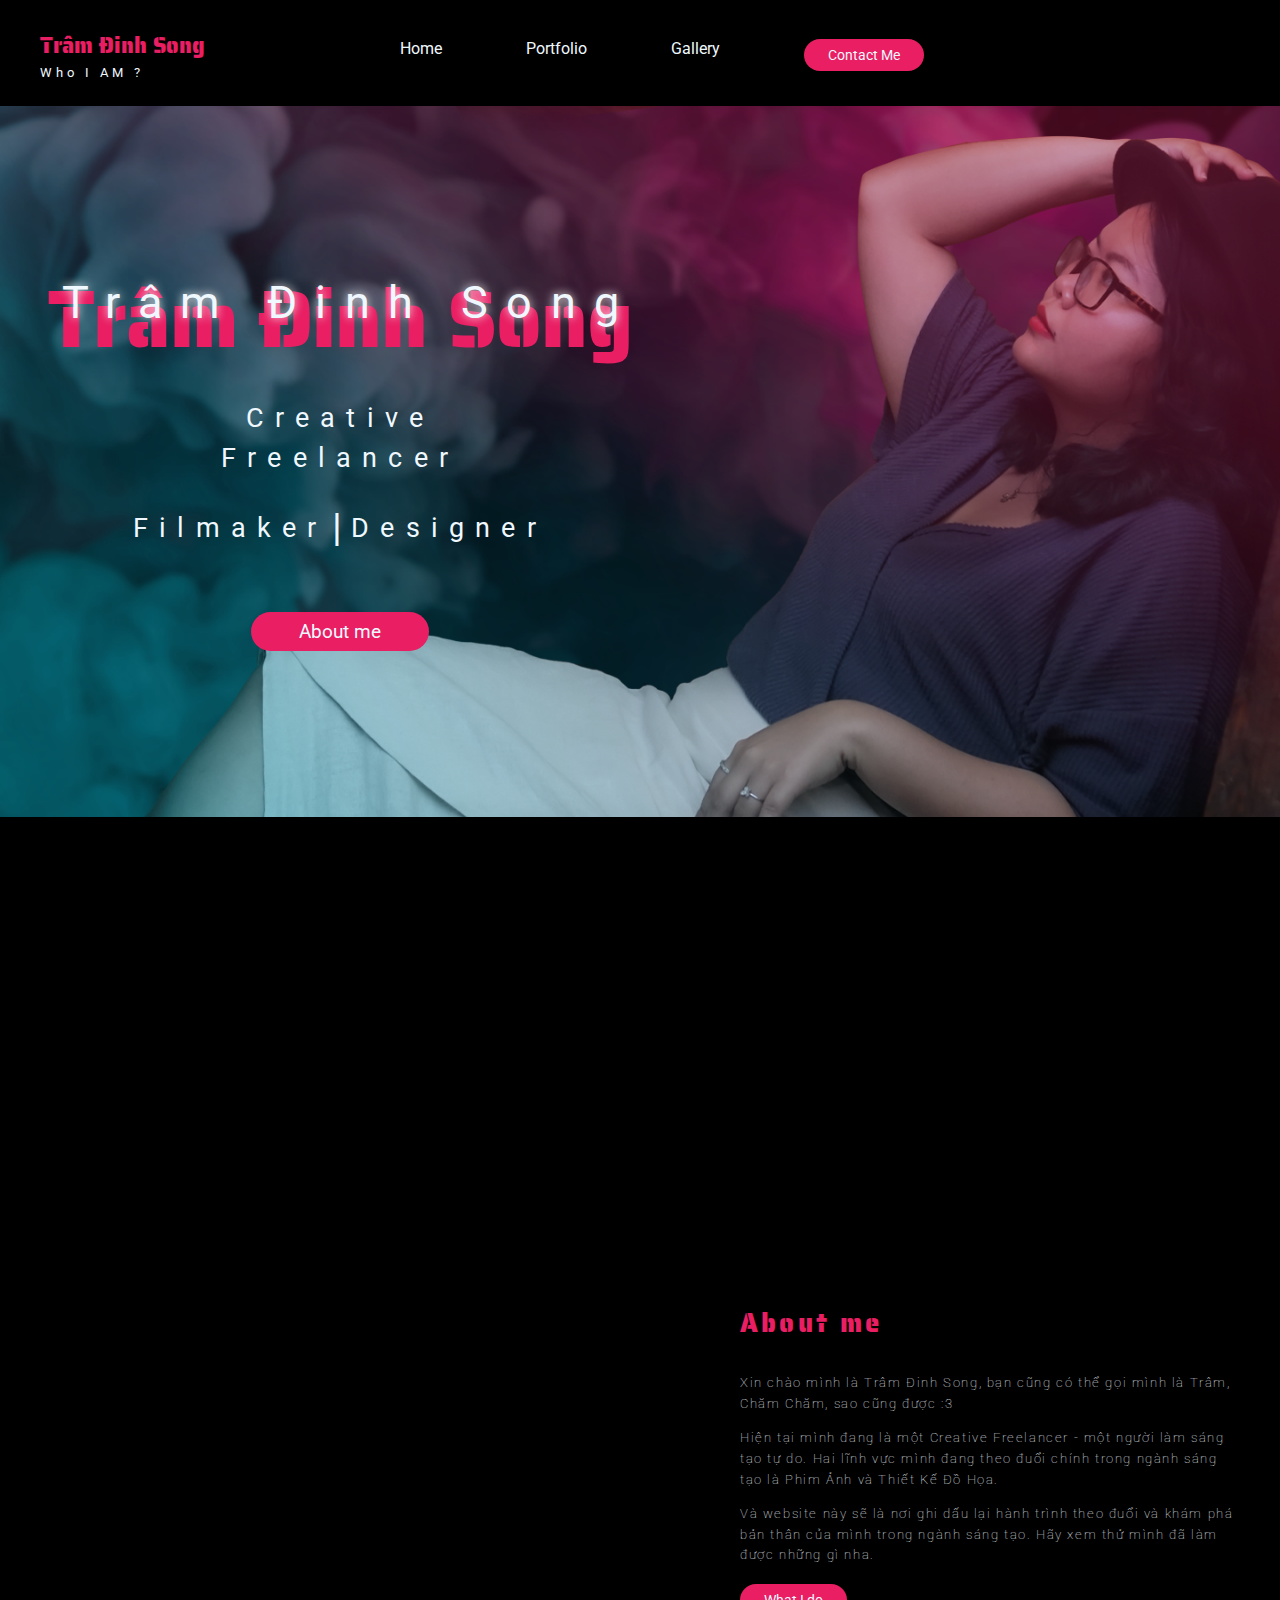
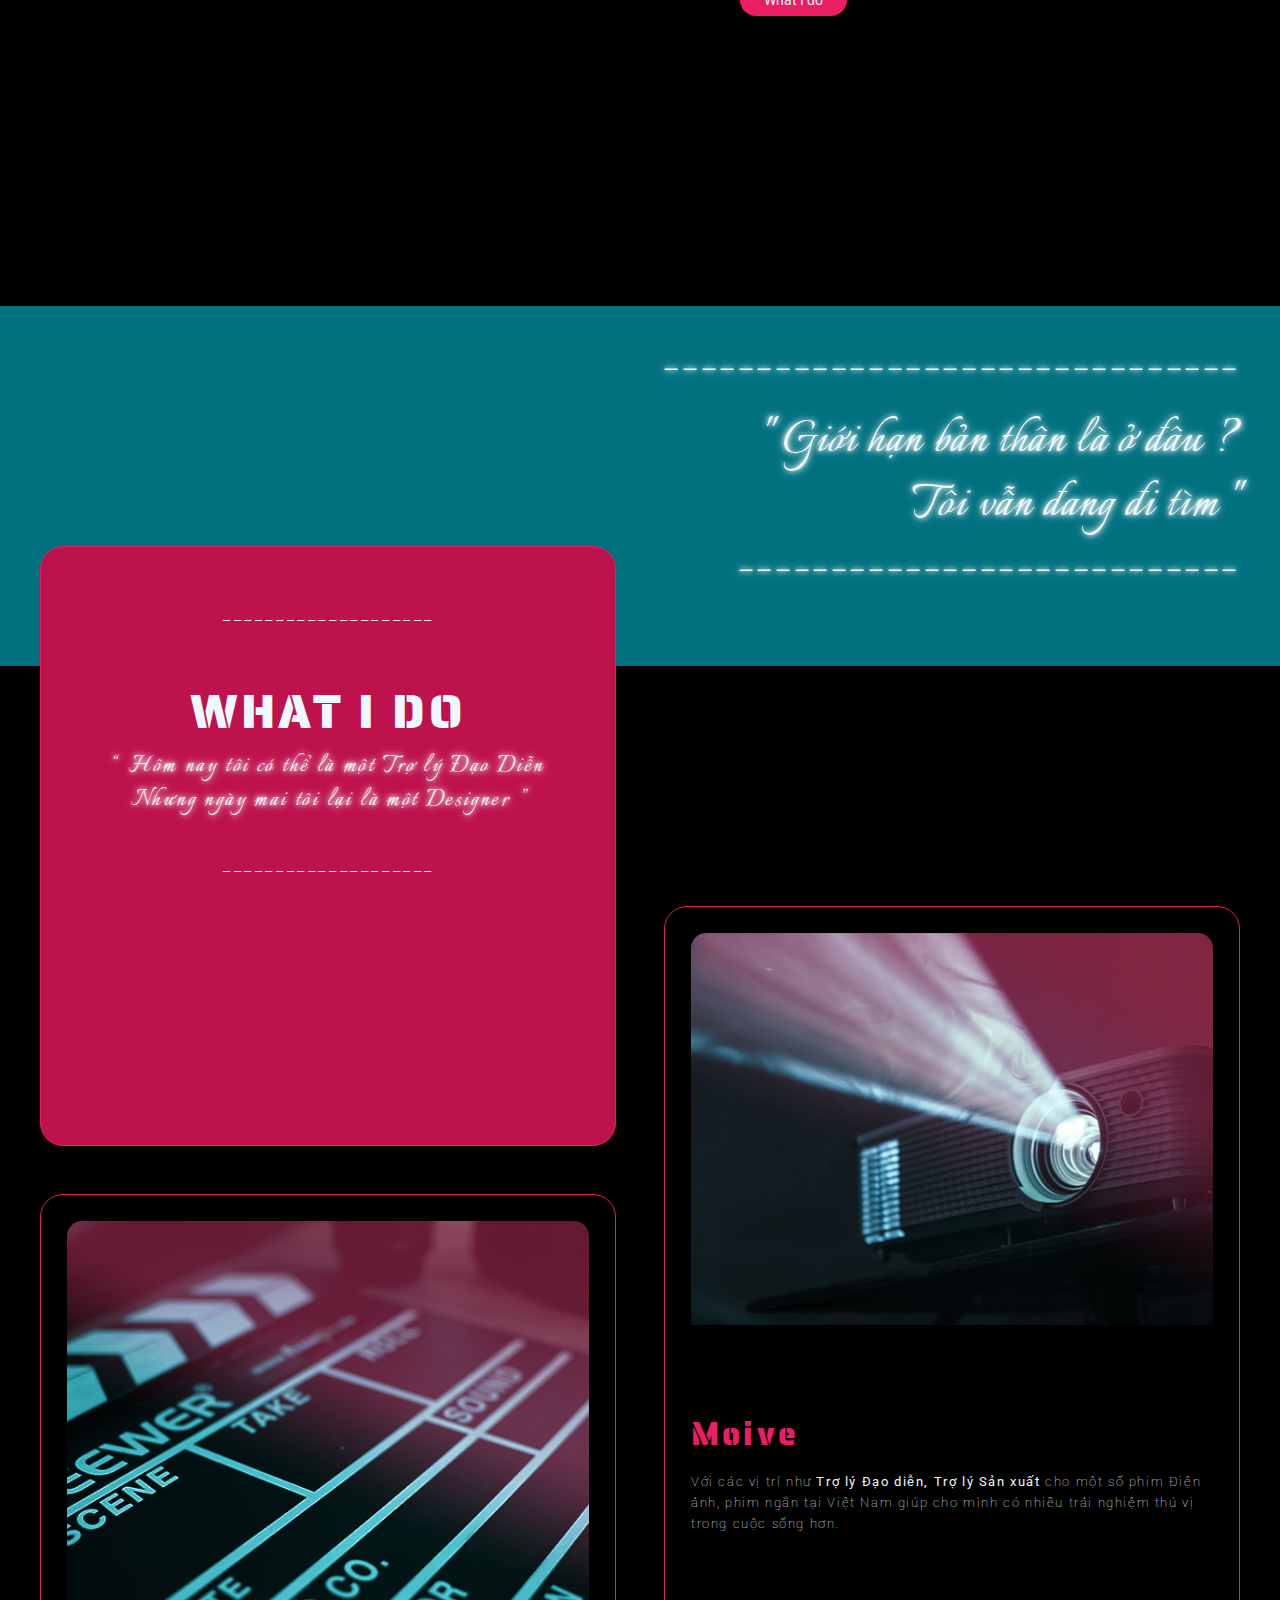
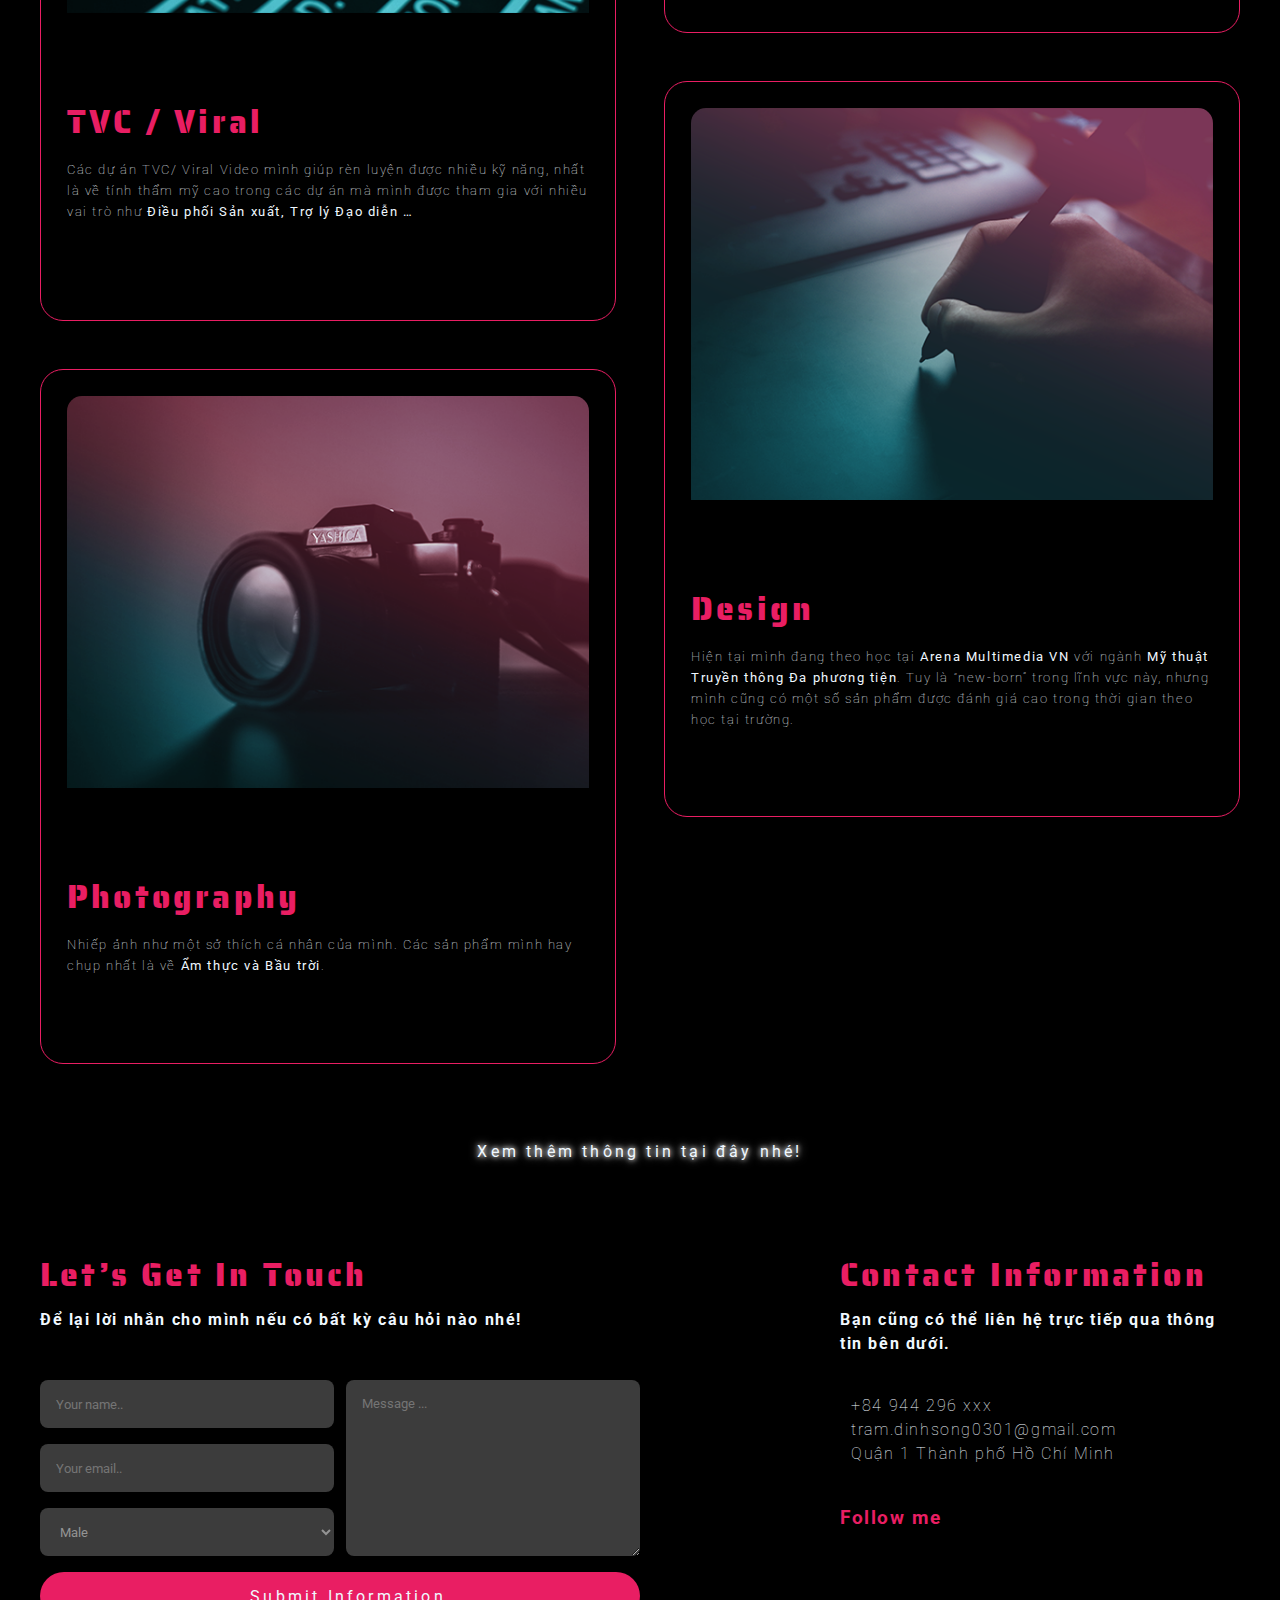
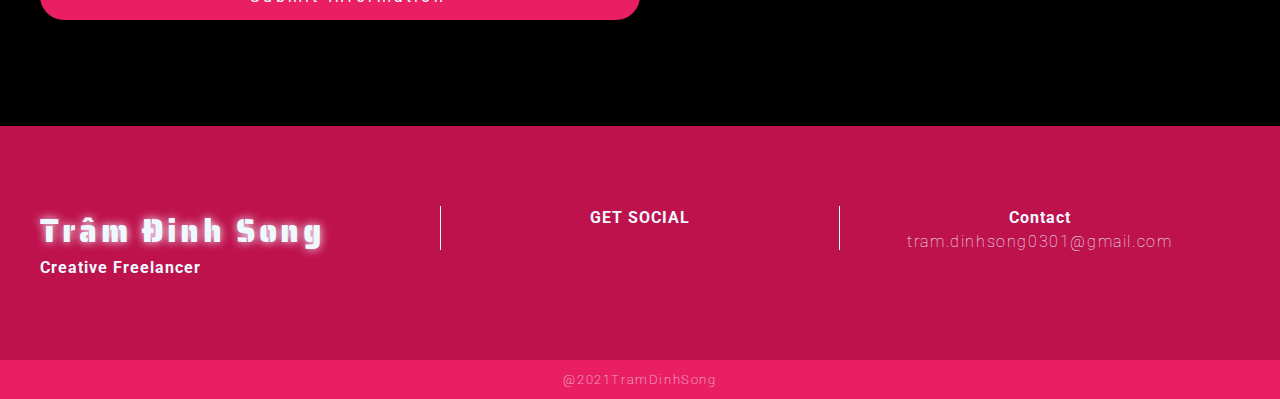
==== commit 694a5279: "Add files via upload" ====
--- a/index.html
+++ b/index.html
@@ -226,7 +226,7 @@
 				<div class="process-banner bg-secondary display-sm-block display-none">
 					<div class="container">	
 						
-						<div class="process-text" id="whatido">
+						<div class="process-text" id="#whatido">
 						
 						<p>
 							------------------------------------
@@ -314,11 +314,16 @@
 
 						
 							<div class="process-footer">
-				<center>
-				<a href="#">
-					<ion-icon name="chevron-forward-outline"></ion-icon><ion-icon name="chevron-forward-outline"></ion-icon><ion-icon name="chevron-forward-outline"></ion-icon>  Xem thêm thông tin tại đây nhé! <ion-icon name="chevron-back-outline"></ion-icon><ion-icon name="chevron-back-outline"></ion-icon><ion-icon name="chevron-back-outline"></ion-icon> 
+								<div class="row">
+								<div class="col-12 text-center">
+										
+				
+				<a href="portfolio.html">
+					Xem thêm thông tin <br> tại đây nhé!
 				</a>
-				</center>
+			
+									</div>
+									</div>
 				</div>	
 		
 
@@ -407,19 +412,19 @@
 							 <form action="/action_page.php">
 							<div class="row">
     					
-								<input type="text" id="fname" name="fullname" placeholder="Your name..">
-
-
-								<input type="text" id="email" name="email" placeholder="Your email..">
-
-
-								<select id="sex" name="sex">
+								<input type="text" id="#fname" name="fullname" placeholder="Your name..">
+
+
+								<input type="text" id="#email" name="email" placeholder="Your email..">
+
+
+								<select id="#sex" name="sex">
 								  <option value="male">Male</option>
 								  <option value="female">Female</option>								</select>
 							
 							
 
-								<textarea id="subject" name="subject" placeholder="Message ..."></textarea>
+								<textarea id="#subject" name="subject" placeholder="Message ..."></textarea>
 
 							
 							<input type="submit" value="Submit Information">
--- a/css/style.css
+++ b/css/style.css
@@ -253,11 +253,11 @@
 .process-text p 
 {
 	text-align: right;
-	font-size: 24px;
+	font-size: 3.5rem;
 	font-weight: 100;
 	font-family:'Italianno', cursive;
 	text-shadow: 0 0 5px #FFF, 0 0 10px #FFF, 9px 9px 20px rgba(255,255,255,0);
-	line-height: 3rem !important;
+	line-height: 4rem;
 	letter-spacing: 0.1rem;
 	padding-top: 30px;
 	
@@ -680,12 +680,13 @@
 	.process-text p 
 {
 	text-align: right;
-	font-size: 1.5rem;
+	font-size: 24px;
 	font-weight: 100;
 	font-family:'Italianno', cursive;
 	text-shadow: 0 0 5px #FFF, 9px 9px 20px rgba(255,255,255,0);
 	letter-spacing: 0.1rem;
-	margin-top: -3rem;
+	margin-top: -1.5rem;
+	line-height: 2.5rem;
 	
 }
 	
@@ -746,12 +747,13 @@
 	.process-footer
 	{
 		margin-bottom: 20px;
+		width: 100%;
+		margin-top: -2REM !important;
 	}
 	.process-footer a
 	{
 		font-size: 18px;
 		line-height: 2;
-		text-align:center !important;
 	}
 .contact h1
 {
